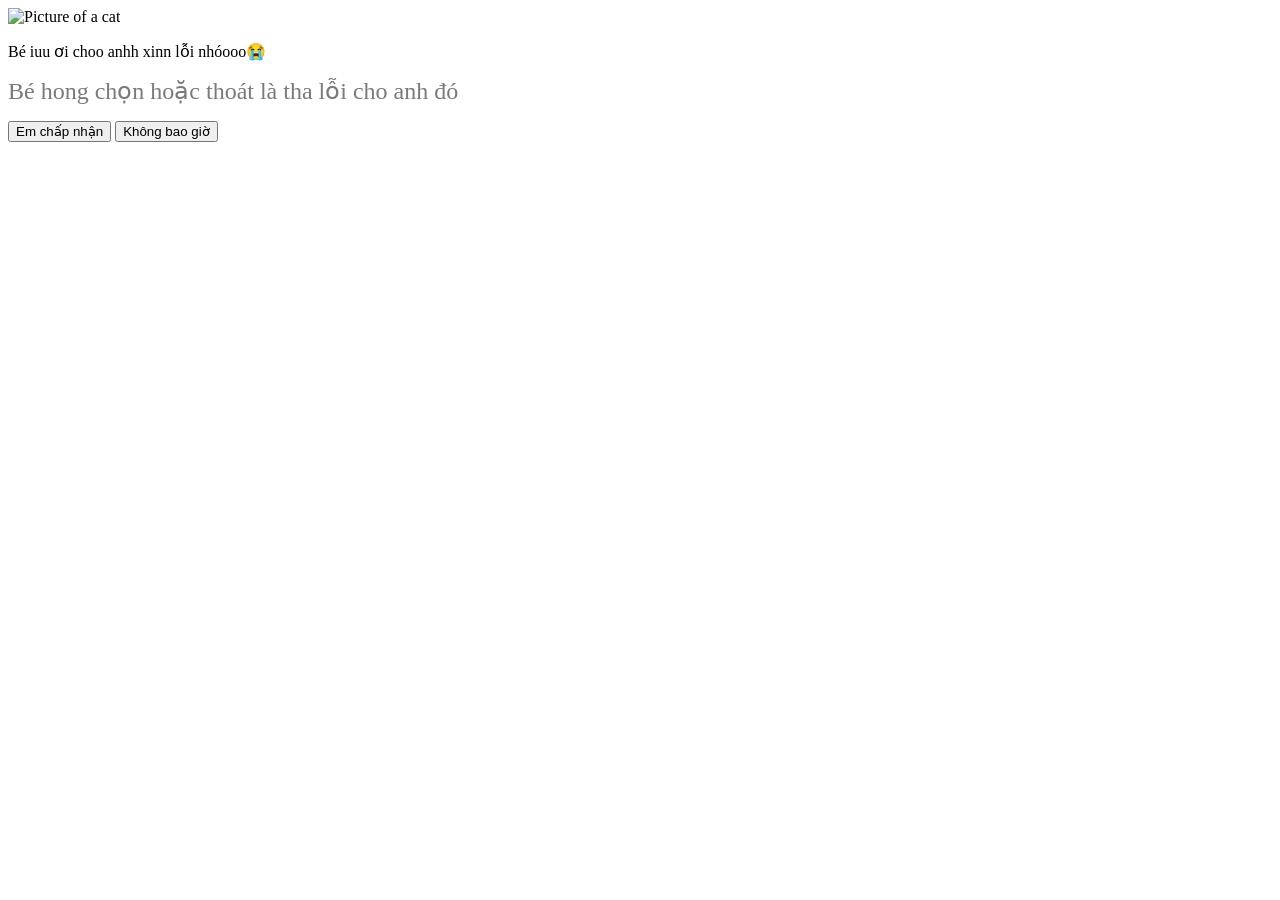
==== index.html @ c0d612e6 "Update index.html" ====
<!DOCTYPE html>
<html lang="en">
  <head>
    <meta charset="UTF-8" />
    <meta name="viewport" content="width=device-width, initial-scale=1.0" />
    <link rel="preconnect" href="https://fonts.googleapis.com" />
    <link rel="preconnect" href="https://fonts.gstatic.com" crossorigin />
    <link href="https://fonts.googleapis.com/css2?family=Protest+Riot&display=swap" rel="stylesheet" />
    <link rel="stylesheet" href="style.css" />
    <style>
      .title span {
        font-size: 1.5rem;
        display: block;
        margin-top: 1rem;
        color: #7a7a7a;
      }
    </style>
    <title>Xin lỗi bé iuu</title>
  </head>
  <body>
    <main class="container">
      <img
        class="cat-img"
        src="https://i.postimg.co/xC1D0bCr/cat-cry.gif"
        alt="Picture of a cat"
      />
      <p class="title">
        Bé iuu ơi choo anhh xinn lỗi nhóooo😭
        <span>Bé hong chọn hoặc thoát là tha lỗi cho anh đó</span>
      </p>
      <div class="buttons">
        <button type="button" class="btn btn--yes">Em chấp nhận</button>
        <button type="button" class="btn btn--no">Không bao giờ</button>
      </div>
    </main>

    <script type="module" src="script.js"></script>
  </body>
</html>
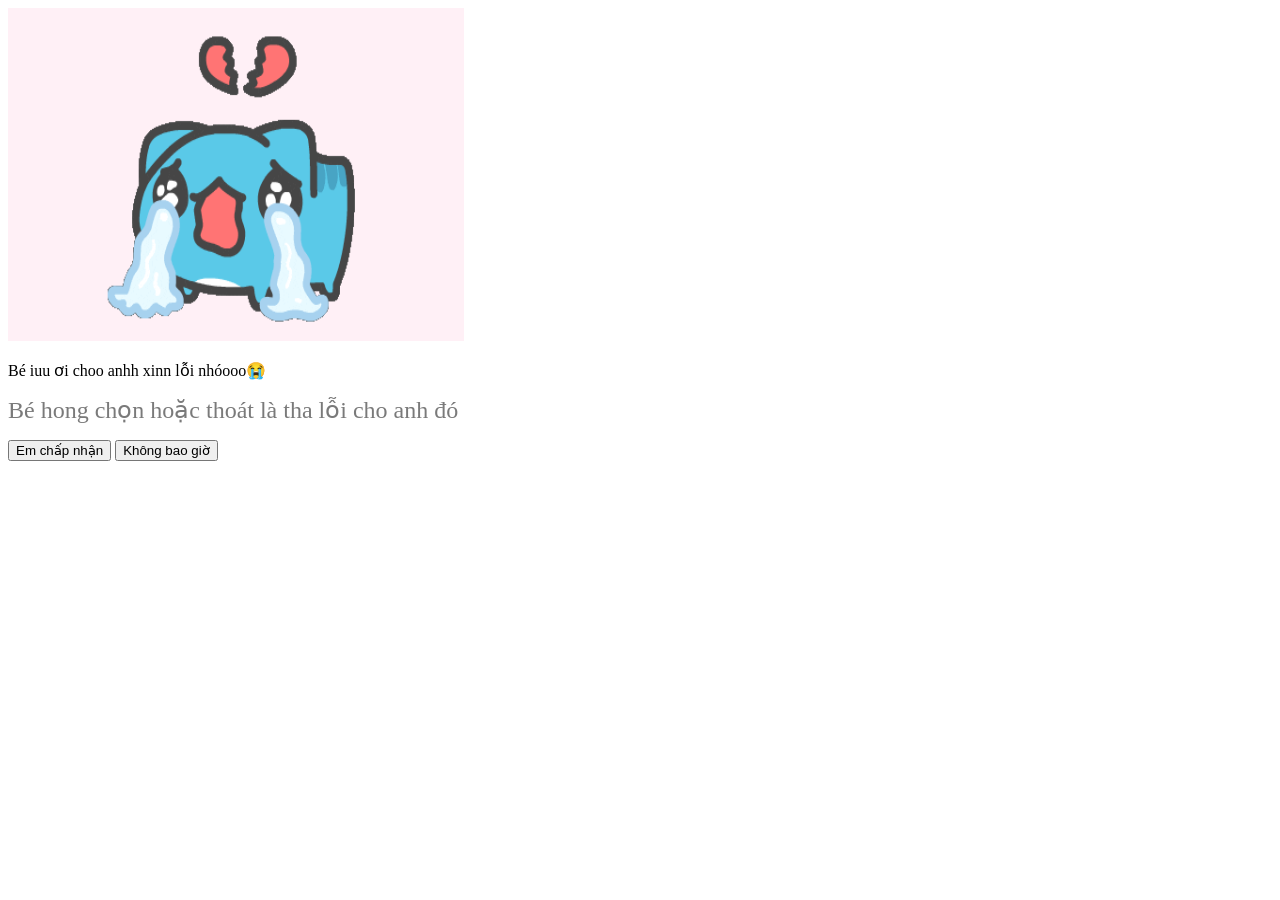
==== commit 3f2ee2da: "Update index.html" ====
--- a/index.html
+++ b/index.html
@@ -19,11 +19,11 @@
   </head>
   <body>
     <main class="container">
-      <img
-        class="cat-img"
-        src="https://i.postimg.co/xC1D0bCr/cat-cry.gif"
-        alt="Picture of a cat"
-      />
+ <img
+  class="cat-img"
+  src="cat-1.gif.png"
+  alt="Picture of a cat"
+/>
       <p class="title">
         Bé iuu ơi choo anhh xinn lỗi nhóooo😭
         <span>Bé hong chọn hoặc thoát là tha lỗi cho anh đó</span>
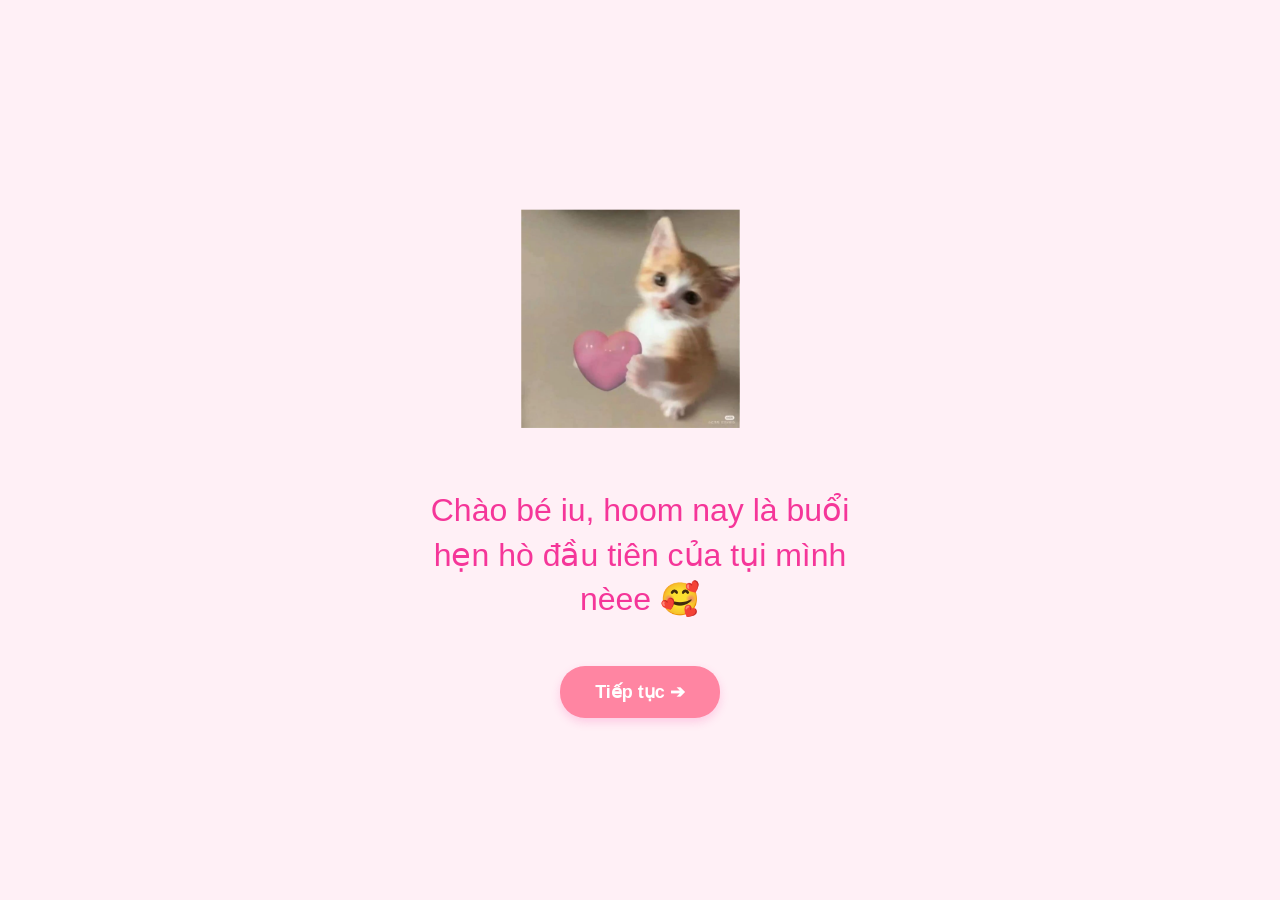
==== commit 6a26b934: "Update index.html" ====
--- a/index.html
+++ b/index.html
@@ -7,33 +7,22 @@
     <link rel="preconnect" href="https://fonts.gstatic.com" crossorigin />
     <link href="https://fonts.googleapis.com/css2?family=Protest+Riot&display=swap" rel="stylesheet" />
     <link rel="stylesheet" href="style.css" />
-    <style>
-      .title span {
-        font-size: 1.5rem;
-        display: block;
-        margin-top: 1rem;
-        color: #7a7a7a;
-      }
-    </style>
-    <title>Xin lỗi bé iuu</title>
+    <title>Gửi bé iu của anhhh</title>
   </head>
   <body>
     <main class="container">
- <img
-  class="cat-img"
-  src="cat-1.gif.png"
-  alt="Picture of a cat"
-/>
+      <img class="cat-img" src="cat-2.gif.png" alt="Picture of a cat" />
+      
       <p class="title">
-        Bé iuu ơi choo anhh xinn lỗi nhóooo😭
-        <span>Bé hong chọn hoặc thoát là tha lỗi cho anh đó</span>
+        Chào bé iu, hoom nay là buổi hẹn hò đầu tiên của tụi mình nèee 🥰
       </p>
+      
       <div class="buttons">
-        <button type="button" class="btn btn--yes">Em chấp nhận</button>
-        <button type="button" class="btn btn--no">Không bao giờ</button>
+        <button type="button" class="btn btn--next">Tiếp tục ➔</button>
+        <button type="button" class="btn btn--yes hidden">Cảm ơn bé đã đòng ý đi chơi với anh ❤️</button>
       </div>
     </main>
-
+<audio id="bg-music" src="anh-nang-cua-anh.mp3" loop></audio>
     <script type="module" src="script.js"></script>
   </body>
 </html>
--- a/style.css
+++ b/style.css
@@ -0,0 +1,93 @@
+* {
+  margin: 0;
+  padding: 0;
+  box-sizing: border-box;
+}
+
+html {
+  font-size: 62.5%;
+}
+
+body {
+  background-color: #fff0f6;
+  font-family: "Protest Riot", sans-serif;
+}
+
+.container {
+  height: 100vh;
+  margin: 0 auto;
+  display: flex;
+  flex-direction: column;
+  align-items: center;
+  justify-content: center;
+}
+
+.cat-img {
+  width: 30rem;
+  height: 30rem;
+  margin-bottom: 2rem;
+  object-fit: contain;
+  border-radius: 15px;
+}
+
+.title {
+  font-size: 3.2rem;
+  color: #f53699;
+  text-align: center;
+  margin-bottom: 3rem;
+  padding: 0 2rem;
+  line-height: 1.4;
+  max-width: 50rem;
+}
+
+.buttons {
+  display: flex;
+  align-items: center;
+  justify-content: center;
+  min-height: 8rem;
+}
+
+.btn {
+  padding: 1.5rem 3.5rem;
+  border: none;
+  border-radius: 25px; /* Làm nút bo tròn mềm mại hơn */
+  color: white;
+  font-size: 1.8rem;
+  font-weight: 600;
+  cursor: pointer;
+  display: inline-block;
+  transition: all 0.3s ease;
+  box-shadow: 0 4px 10px rgba(245, 54, 153, 0.2);
+}
+
+/* Kiểu dáng cho nút Tiếp tục */
+.btn--next {
+  background-color: #ff85a2;
+}
+
+.btn--next:hover {
+  background-color: #f53699;
+  transform: translateY(-2px);
+}
+
+/* Kiểu dáng cho nút Đồng ý xuất hiện ở cuối */
+.btn--yes {
+  background-color: #40c057;
+  animation: pulse 1.5s infinite; /* Hiệu ứng đập nhẹ thu hút sự chú ý */
+}
+
+.btn--yes:hover {
+  background-color: #2b8a3e;
+  transform: scale(1.05);
+}
+
+.hidden {
+  display: none !important;
+}
+
+/* Hiệu ứng nhấp nháy cho nút đồng ý thêm phần sinh động */
+@keyframes pulse {
+  0% { transform: scale(1); }
+  50% { transform: scale(1.05); }
+  100% { transform: scale(1); }
+}
